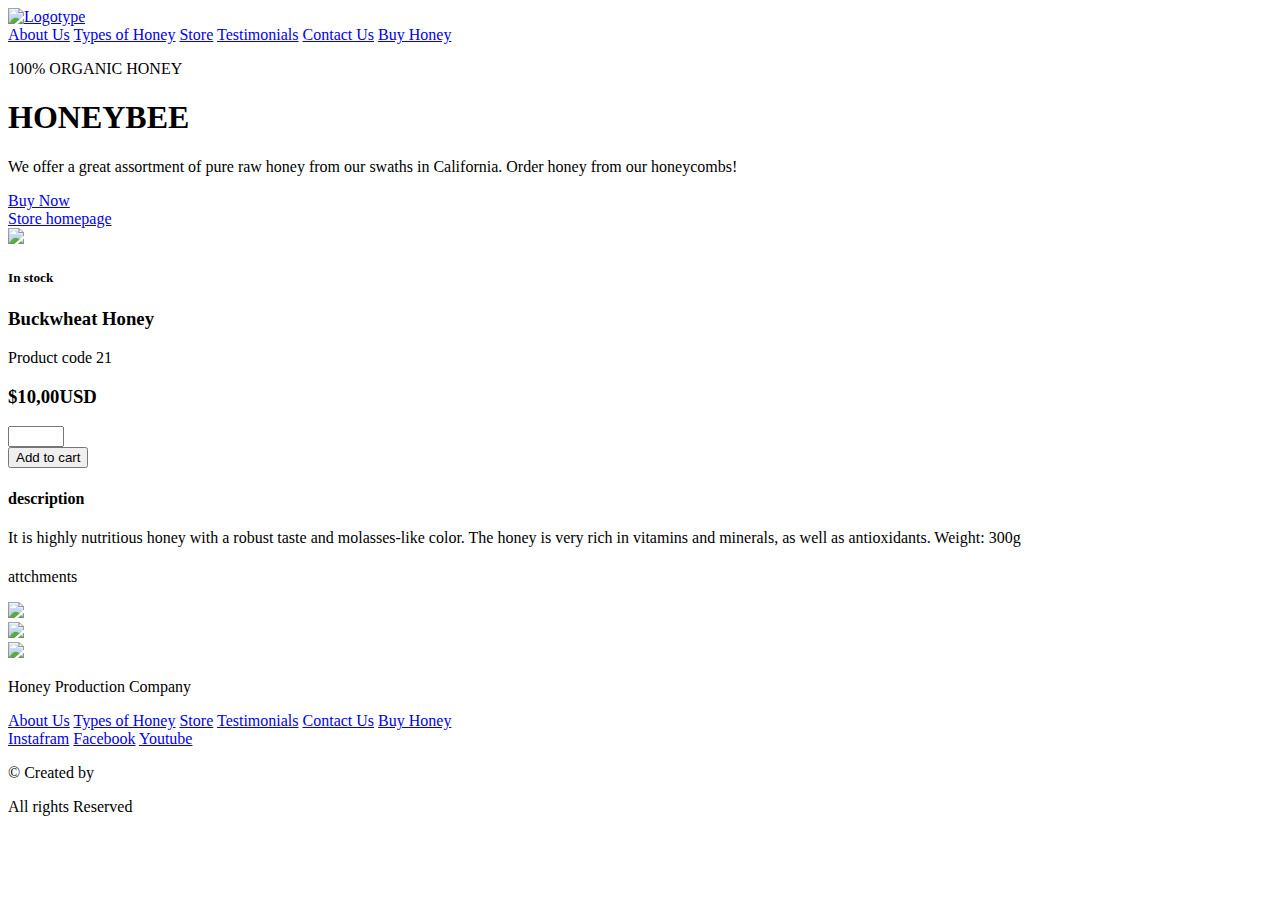
==== buckwheat-honey.html @ 18c8b9ae "changed form" ====
<!DOCTYPE html>
<html lang="en">

<head>
    <meta charset="UTF-8">
    <meta http-equiv="X-UA-Compatible" content="IE=edge">
    <meta name="viewport" content="width=device-width, initial-scale=1.0">
    <title>HoneyBee</title>
    <link rel="shortcut icon" href="img/bee-icon.png" type="image/x-icon">
</head>

    <body>

            <header>
                
                <nav class="top-nav">

                    <a class="logo" href="index.html">
                        <img src="img/logotype.svg" alt="Logotype">
                    </a>

                    <div class="menu">
                        <a href="#about">About Us</a>
                        <a href="#honey-types">Types of Honey</a>
                        <a href="#store">Store</a>
                        <a href="#testimonials">Testimonials</a>
                        <a href="#contacts">Contact Us</a>
                        <a href="#store" class="button outline-button">Buy Honey</a>
                    </div>
                </nav>

                <div class="banner">
                    <p>100% ORGANIC HONEY</p>
                    <h1>HONEYBEE</h1>
                    <p>We offer a great assortment of pure raw honey from our swaths in California. Order honey from our honeycombs!</p>
                    <a href="#store" class="button">Buy Now</a>
                </div>

            </header>

        <div>
            <a href="index.html">Store homepage</a> 
        </div>

        <div>
            <img src="img/types-of-honey/BuckwheatHoney.jpg">
        </div>

        <div>
            <h5>In stock</h5>
        </div>

        <div>
            <h3>Buckwheat Honey</h3>
        </div>

        <div>
            <p>Product code 21</p>
        </div>

        <div>
            <h3>$10,00USD</h3>
        </div>

        <div>
            <form>
                <input type="number" name="quantity" id="quantity" min="1" max="20">
            </form>
        </div>

        <div>
            <button>Add to cart</button>
        </div>

        <div>
            <h4>description</h4>
            <div>
                <p>It is highly nutritious honey with a robust taste and molasses-like color. The honey is very rich in vitamins and minerals, as well as antioxidants. Weight: 300g</p>
            </div>
        </div>

        <div>
            <h4></h4>
            <div>
                <p>attchments</p>
            </div>
        </div>

        <div>
            <img src="img/img/types-of-honey/BuckwheatHoney.jpg">
        </div>

    <footer>

        <div>
            <img src="img/yulia/icon15.jpeg">
        </div>

        <div>
            <img src="img/yulia/bee-icon.png">
        </div>

        <div>
            <p>Honey Production Company</p>
        </div>

        <div class="menu">
            <a href="#about">About Us</a>
            <a href="#honey-types">Types of Honey</a>
            <a href="#store">Store</a>
            <a href="#testimonials">Testimonials</a>
            <a href="#contacts">Contact Us</a>
            <a href="#store" class="button outline-button">Buy Honey</a>
        </div>

        <div class="socnetworks">
            <a href="https://www.facebook.com/">Instafram</a>
            <a href="https://www.instagram.com/">Facebook</a>
            <a href="#https://www.youtube.com/">Youtube</a>
        </div>

        <div>
            <p>© Created by</p>
        </div>

        <div>
            <p>All rights Reserved</p>
        </div>

    </footer>

</body>

</html>
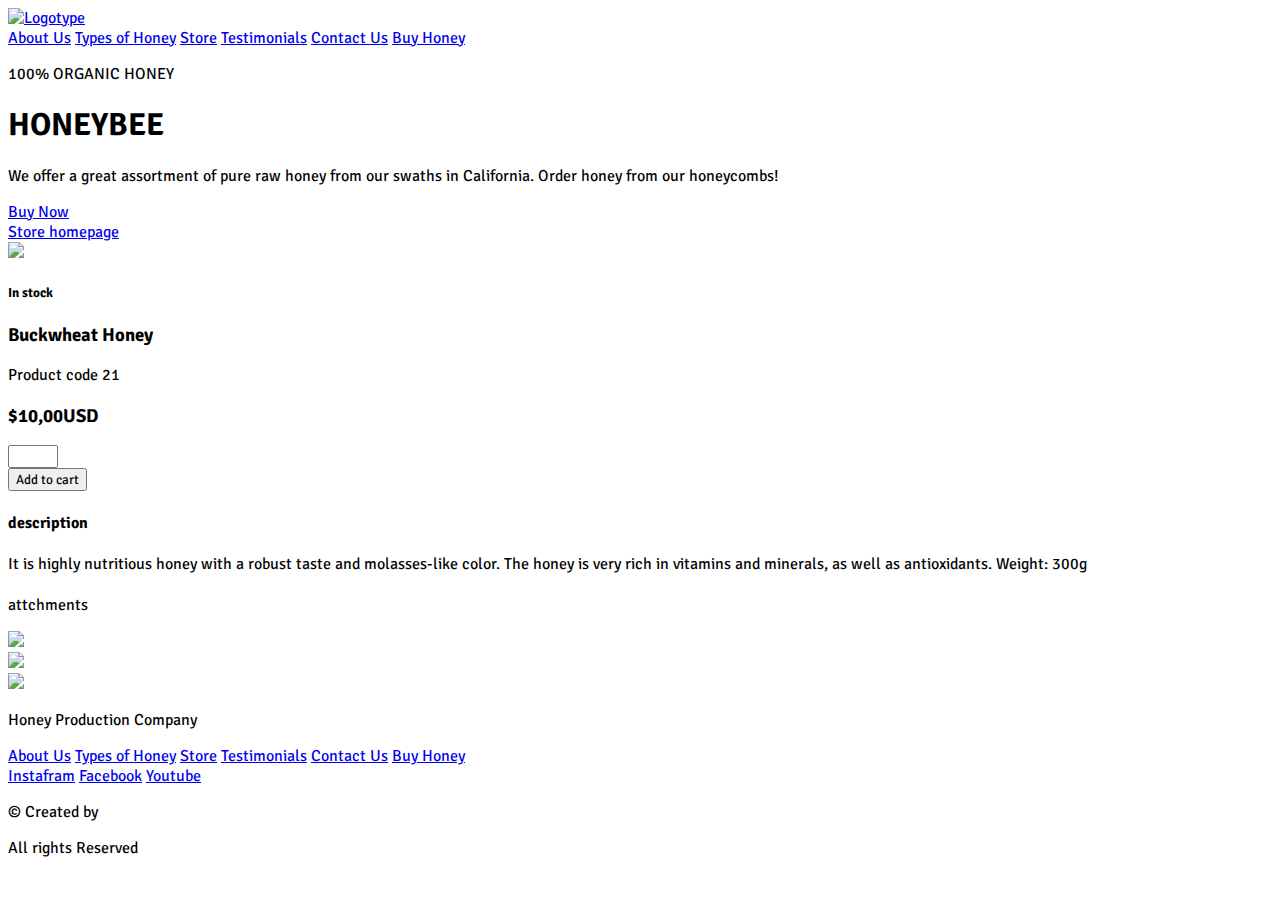
==== commit 7ed4f4ba: "Comment" ====
--- a/buckwheat-honey.html
+++ b/buckwheat-honey.html
@@ -7,6 +7,7 @@
     <meta name="viewport" content="width=device-width, initial-scale=1.0">
     <title>HoneyBee</title>
     <link rel="shortcut icon" href="img/bee-icon.png" type="image/x-icon">
+    <link rel="stylesheet" href="pages.css">
 </head>
 
     <body>
--- a/pages.css
+++ b/pages.css
@@ -0,0 +1,5 @@
+@import url('https://fonts.googleapis.com/css2?family=Signika+Negative:wght@300;400&display=swap');
+
+*{
+    font-family: 'Signika Negative', sans-serif;
+}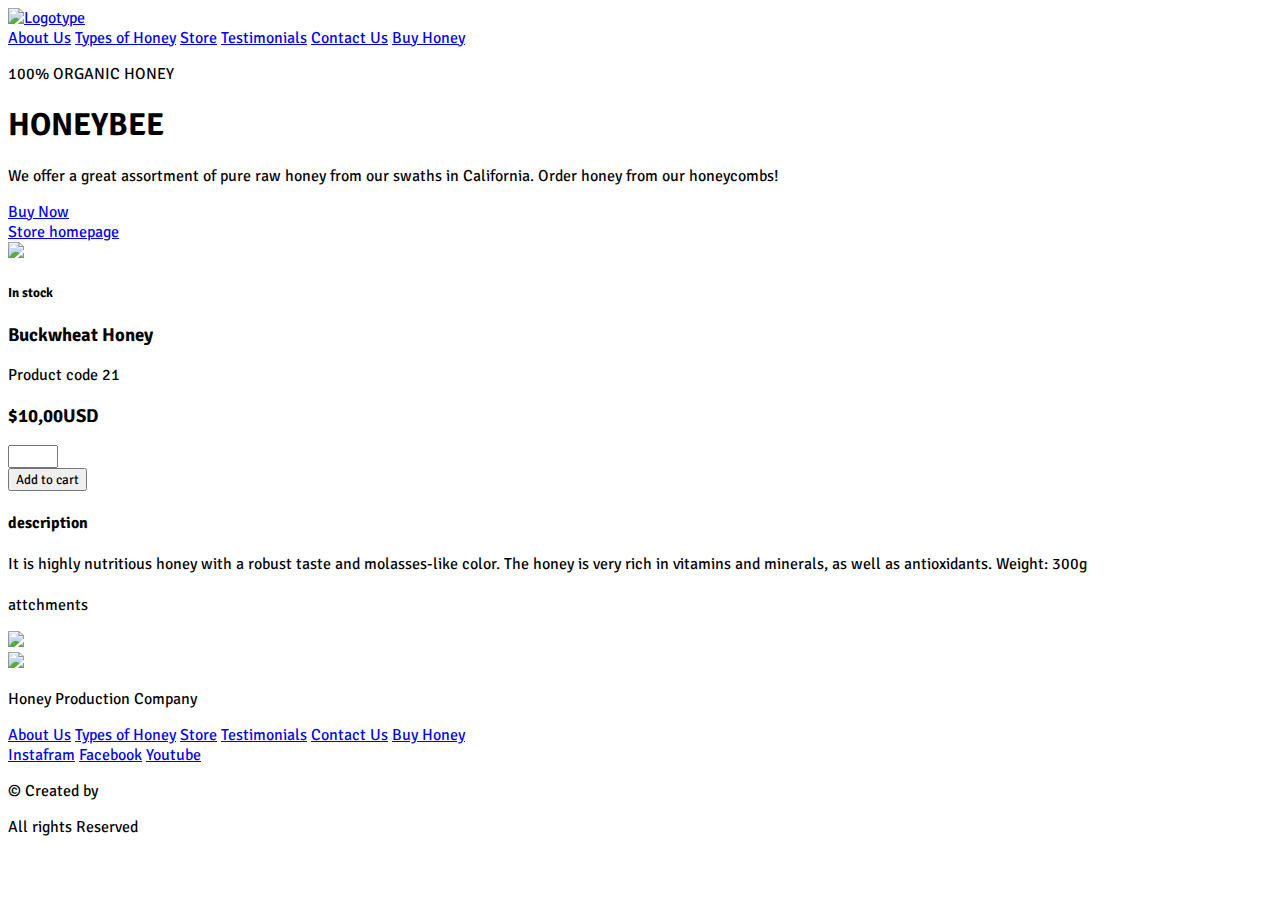
==== commit 955edd38: "Changed images links, moved additional pages css into css folder, renamed one folder with images" ====
--- a/buckwheat-honey.html
+++ b/buckwheat-honey.html
@@ -94,11 +94,7 @@
     <footer>
 
         <div>
-            <img src="img/yulia/icon15.jpeg">
-        </div>
-
-        <div>
-            <img src="img/yulia/bee-icon.png">
+            <img src="img/logotype.svg">
         </div>
 
         <div>
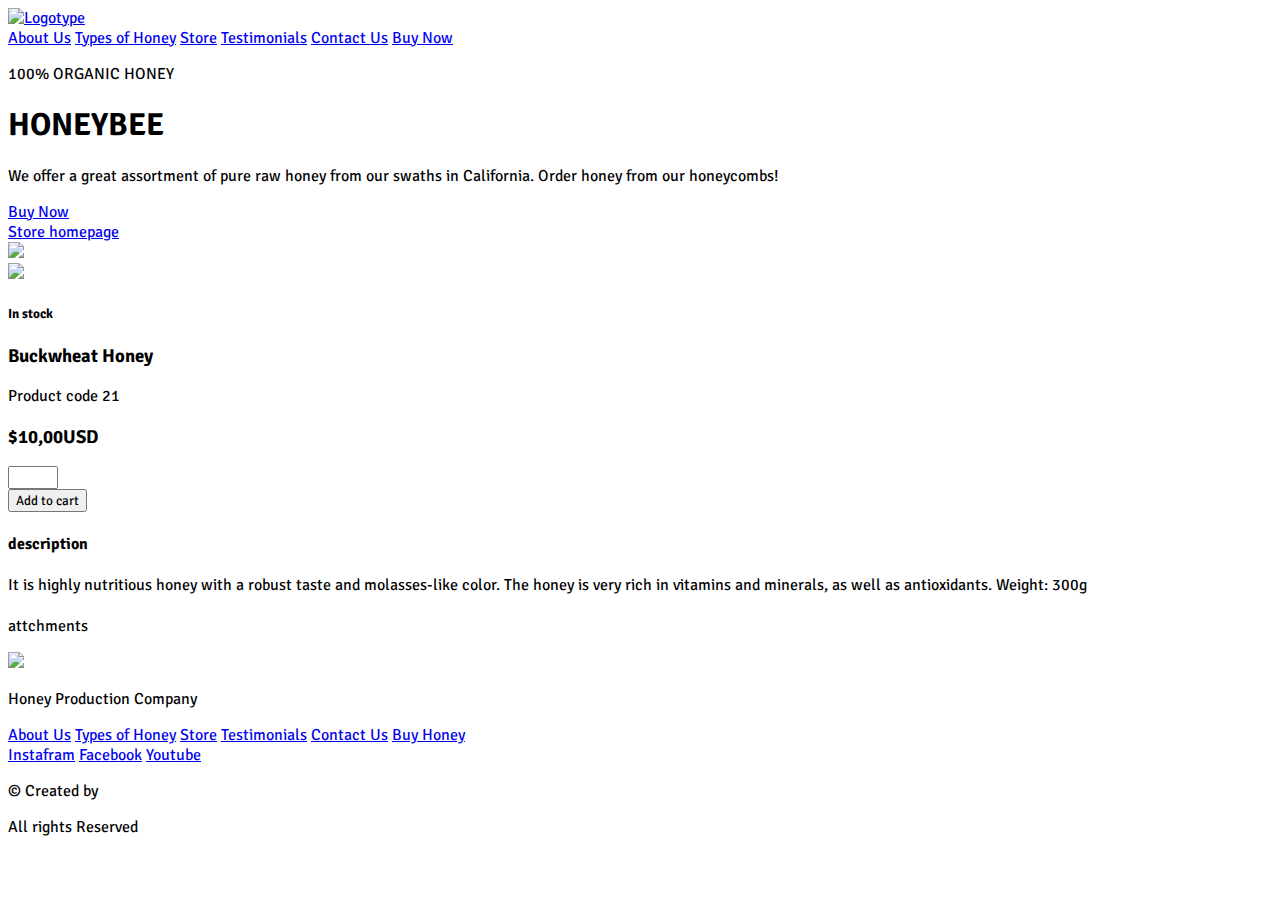
==== commit b6d4de06: "Added some css to additional pages" ====
--- a/buckwheat-honey.html
+++ b/buckwheat-honey.html
@@ -11,96 +11,83 @@
 </head>
 
     <body>
+        <header>
+            <nav class="top-nav">
+                <a class="logo" href="index.html">
+                    <img src="img/logotype.svg" alt="Logotype">
+                </a>
+                <div class="menu">
+                    <a href="#about">About Us</a>
+                    <a href="#honey-types">Types of Honey</a>
+                    <a href="#store">Store</a>
+                    <a href="#testimonials">Testimonials</a>
+                    <a href="#contacts">Contact Us</a>
+                    <a href="#store" class="button outline-button">Buy Now</a>
+                </div>
+            </nav>
+            <div class="banner">
+                <p>100% ORGANIC HONEY</p>
+                <h1 class="maintitle">HONEYBEE</h1>
+                <p>We offer a great assortment of pure raw honey from our swaths in California. Order honey from our honeycombs!</p>
+                <a href="#store" class="button">Buy Now</a>
+            </div>
+        </header>
 
-            <header>
-                
-                <nav class="top-nav">
-
-                    <a class="logo" href="index.html">
-                        <img src="img/logotype.svg" alt="Logotype">
-                    </a>
-
-                    <div class="menu">
-                        <a href="#about">About Us</a>
-                        <a href="#honey-types">Types of Honey</a>
-                        <a href="#store">Store</a>
-                        <a href="#testimonials">Testimonials</a>
-                        <a href="#contacts">Contact Us</a>
-                        <a href="#store" class="button outline-button">Buy Honey</a>
+        <nav class="page-main-part">
+            <div class="page-left-block">
+                <div>
+                    <a href="index.html">Store homepage</a> 
+                </div>
+                <div>
+                    <img src="img/types-of-honey/BuckwheatHoney.jpg">
+                </div>
+                <div>
+                    <img src="img/img/types-of-honey/BuckwheatHoney.jpg">
+                </div>
+            </div>
+            <div class="page-right-block">
+                <div>
+                    <h5>In stock</h5>
+                </div>
+                <div>
+                    <h3>Buckwheat Honey</h3>
+                </div>
+                <div>
+                    <p>Product code 21</p>
+                </div>
+                <div>
+                    <h3>$10,00USD</h3>
+                </div>
+                <div>
+                    <form>
+                        <input type="number" name="quantity" id="quantity" min="1" max="20">
+                    </form>
+                </div>
+                <div>
+                    <button>Add to cart</button>
+                </div>
+                <div>
+                    <h4>description</h4>
+                    <div>
+                        <p>It is highly nutritious honey with a robust taste and molasses-like color. The honey is very rich in vitamins and minerals, as well as antioxidants. Weight: 300g</p>
                     </div>
-                </nav>
-
-                <div class="banner">
-                    <p>100% ORGANIC HONEY</p>
-                    <h1>HONEYBEE</h1>
-                    <p>We offer a great assortment of pure raw honey from our swaths in California. Order honey from our honeycombs!</p>
-                    <a href="#store" class="button">Buy Now</a>
                 </div>
-
-            </header>
-
-        <div>
-            <a href="index.html">Store homepage</a> 
-        </div>
-
-        <div>
-            <img src="img/types-of-honey/BuckwheatHoney.jpg">
-        </div>
-
-        <div>
-            <h5>In stock</h5>
-        </div>
-
-        <div>
-            <h3>Buckwheat Honey</h3>
-        </div>
-
-        <div>
-            <p>Product code 21</p>
-        </div>
-
-        <div>
-            <h3>$10,00USD</h3>
-        </div>
-
-        <div>
-            <form>
-                <input type="number" name="quantity" id="quantity" min="1" max="20">
-            </form>
-        </div>
-
-        <div>
-            <button>Add to cart</button>
-        </div>
-
-        <div>
-            <h4>description</h4>
-            <div>
-                <p>It is highly nutritious honey with a robust taste and molasses-like color. The honey is very rich in vitamins and minerals, as well as antioxidants. Weight: 300g</p>
+                <div>
+                    <h4></h4>
+                    <div>
+                        <p>attchments</p>
+                    </div>
+                </div>
             </div>
-        </div>
-
-        <div>
-            <h4></h4>
-            <div>
-                <p>attchments</p>
-            </div>
-        </div>
-
-        <div>
-            <img src="img/img/types-of-honey/BuckwheatHoney.jpg">
-        </div>
+        </nav>
 
     <footer>
-
         <div>
             <img src="img/logotype.svg">
         </div>
-
         <div>
             <p>Honey Production Company</p>
         </div>
-
         <div class="menu">
             <a href="#about">About Us</a>
             <a href="#honey-types">Types of Honey</a>
@@ -109,21 +96,17 @@
             <a href="#contacts">Contact Us</a>
             <a href="#store" class="button outline-button">Buy Honey</a>
         </div>
-
         <div class="socnetworks">
             <a href="https://www.facebook.com/">Instafram</a>
             <a href="https://www.instagram.com/">Facebook</a>
             <a href="#https://www.youtube.com/">Youtube</a>
         </div>
-
         <div>
             <p>© Created by</p>
         </div>
-
         <div>
             <p>All rights Reserved</p>
         </div>
-
     </footer>
 
 </body>
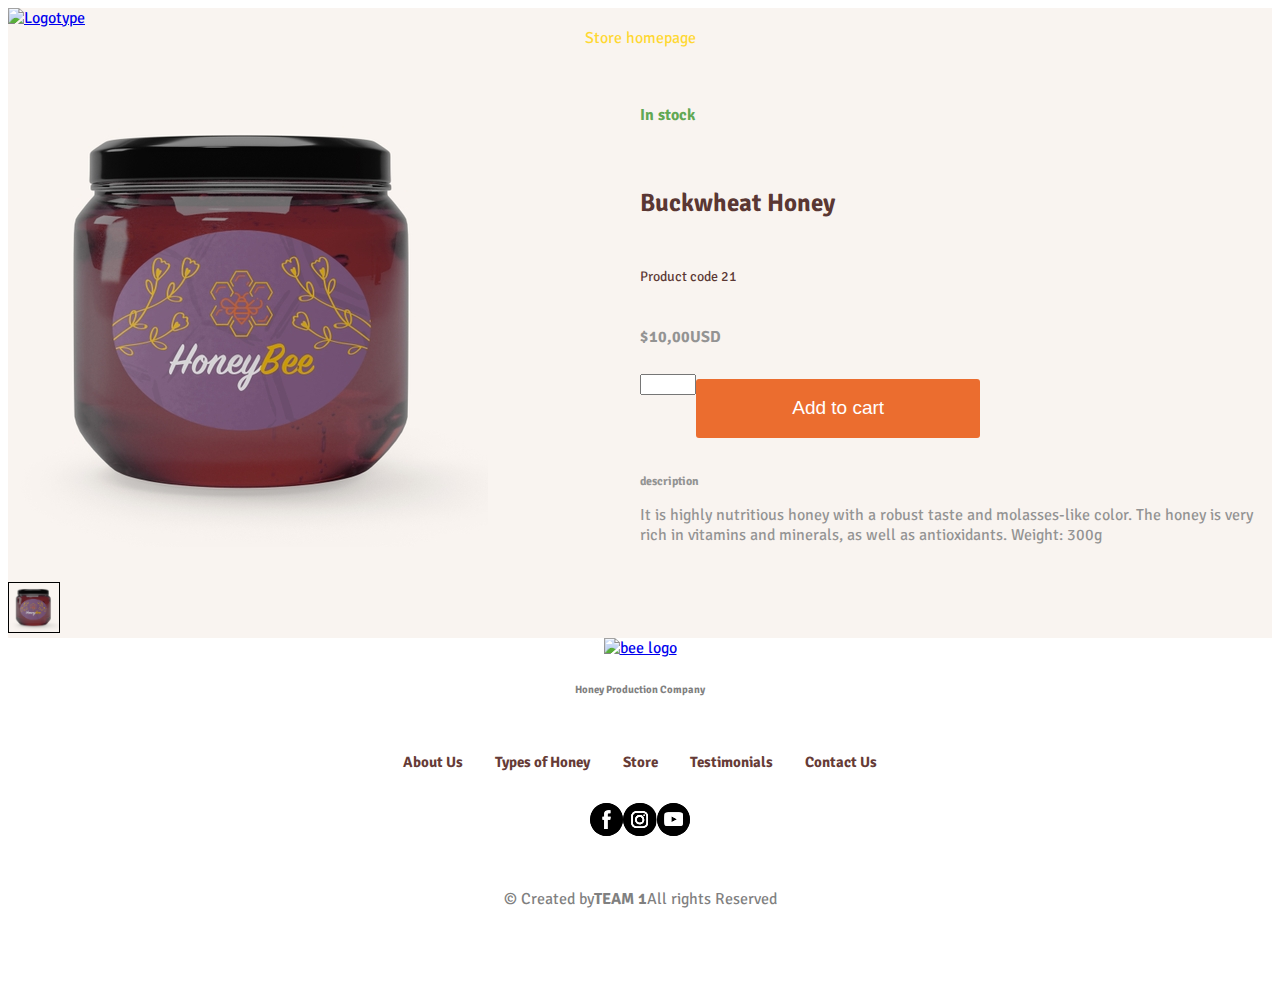
==== commit d2832abf: "buckwheat honey page update" ====
--- a/buckwheat-honey.html
+++ b/buckwheat-honey.html
@@ -5,110 +5,106 @@
     <meta charset="UTF-8">
     <meta http-equiv="X-UA-Compatible" content="IE=edge">
     <meta name="viewport" content="width=device-width, initial-scale=1.0">
-    <title>HoneyBee</title>
+    <title>Wildflower Honey</title>
     <link rel="shortcut icon" href="img/bee-icon.png" type="image/x-icon">
-    <link rel="stylesheet" href="pages.css">
+    <link rel="stylesheet" href="css/pages.css">
+    <link href="https://cdn.jsdelivr.net/npm/bootstrap@5.0.2/dist/css/bootstrap.min.css" rel="stylesheet" integrity="sha384-EVSTQN3/azprG1Anm3QDgpJLIm9Nao0Yz1ztcQTwFspd3yD65VohhpuuCOmLASjC" crossorigin="anonymous">
 </head>
 
-    <body>
-        <header>
-            <nav class="top-nav">
+<body>
+
+       <header class="pages-header">
+        <nav class="top-nav">
+            <div>
                 <a class="logo" href="index.html">
                     <img src="img/logotype.svg" alt="Logotype">
                 </a>
-                <div class="menu">
-                    <a href="#about">About Us</a>
-                    <a href="#honey-types">Types of Honey</a>
-                    <a href="#store">Store</a>
-                    <a href="#testimonials">Testimonials</a>
-                    <a href="#contacts">Contact Us</a>
-                    <a href="#store" class="button outline-button">Buy Now</a>
-                </div>
-            </nav>
-            <div class="banner">
-                <p>100% ORGANIC HONEY</p>
-                <h1 class="maintitle">HONEYBEE</h1>
-                <p>We offer a great assortment of pure raw honey from our swaths in California. Order honey from our honeycombs!</p>
-                <a href="#store" class="button">Buy Now</a>
+                <label class="burger-icon" for="burger-checkbox">☰</label>
+                <input type="checkbox" id="burger-checkbox">
             </div>
-        </header>
+            <div class="menu">
+                <a href="#about">About Us</a>
+                <a href="#honey-types">Types of Honey</a>
+                <a href="#store">Store</a>
+                <a href="#testimonials">Testimonials</a>
+                <a href="#contacts">Contact Us</a>
+                <a href="#store" class="button-outline-button">Buy Now</a>
+            </div>
+        </nav>
+    </header>
 
-        <nav class="page-main-part">
-            <div class="page-left-block">
+
+
+        <div class="addit-page">
+        <div class="main-page-link"><a href="index.html" class="store-homepage-link">Store homepage</a></div>
+
+        <div class="page-big-container">
+        <div class="page-left-block">
+            <div><img src="img/types-of-honey/buckwheat-honey.jpg" class="page-big-image"></div>
+            <div><img src="img/types-of-honey/buckwheat-honey.jpg" class="page-smal-image"></div>
+        </div>
+
+        <div class="page-right-block">
+            <div><h5 class="green-head">In stock</h5></div>
+            <div><h3 class="page-h-three">Buckwheat Honey</h3></div>
+            <div><p class="product-code">Product code 21</p></div>
+            <div><h3 class="product-price">$10,00USD</h3></div>
+            <div class="pages-forms">
+                <form class="pages-forms-element pages-forms-counter"><input type="number" name="quantity" id="quantity" min="1" max="20"></form>
+                <button class="pages-forms-element quote-submit">Add to cart</button>
+            </div>
+            <div>
+                <h4 class="product-descr">description</h4>
                 <div>
-                    <a href="index.html">Store homepage</a> 
-                </div>
-                <div>
-                    <img src="img/types-of-honey/BuckwheatHoney.jpg">
-                </div>
-                <div>
-                    <img src="img/img/types-of-honey/BuckwheatHoney.jpg">
+                    <p class="product-text">It is highly nutritious honey with a robust taste and molasses-like color. The honey is very rich in vitamins and minerals, as well as antioxidants. Weight: 300g</p>
                 </div>
             </div>
-            <div class="page-right-block">
-                <div>
-                    <h5>In stock</h5>
-                </div>
-                <div>
-                    <h3>Buckwheat Honey</h3>
-                </div>
-                <div>
-                    <p>Product code 21</p>
-                </div>
-                <div>
-                    <h3>$10,00USD</h3>
-                </div>
-                <div>
-                    <form>
-                        <input type="number" name="quantity" id="quantity" min="1" max="20">
-                    </form>
-                </div>
-                <div>
-                    <button>Add to cart</button>
-                </div>
-                <div>
-                    <h4>description</h4>
-                    <div>
-                        <p>It is highly nutritious honey with a robust taste and molasses-like color. The honey is very rich in vitamins and minerals, as well as antioxidants. Weight: 300g</p>
-                    </div>
-                </div>
-                <div>
-                    <h4></h4>
-                    <div>
-                        <p>attchments</p>
-                    </div>
-                </div>
+            <div>
+                <h4></h4>
             </div>
-        </nav>
+        </div>
+      </div>      
+    </div>
 
-    <footer>
-        <div>
-            <img src="img/logotype.svg">
-        </div>
-        <div>
-            <p>Honey Production Company</p>
-        </div>
-        <div class="menu">
+
+       <!--Copied footer made by Chris-->
+    <footer class="footercontainer">
+        <div class=footer>
+            <div>
+            <a href="index.html">
+            <img src="https://res2.weblium.site/res/60a4daed05e9ab0021e47c55/60a598d86b355600215451a2" alt="bee logo">
+            </a>
+            </div>
+    <h6 class="footerheader">Honey Production Company</h6>
+    <nav>
+        <div class="footermenu">
             <a href="#about">About Us</a>
             <a href="#honey-types">Types of Honey</a>
             <a href="#store">Store</a>
             <a href="#testimonials">Testimonials</a>
             <a href="#contacts">Contact Us</a>
-            <a href="#store" class="button outline-button">Buy Honey</a>
         </div>
-        <div class="socnetworks">
-            <a href="https://www.facebook.com/">Instafram</a>
-            <a href="https://www.instagram.com/">Facebook</a>
-            <a href="#https://www.youtube.com/">Youtube</a>
+        
+        <div class=footersocial>
+            <a href="facebook.com">
+                <a style="width:38px;height:38px;color:#eb6d2f" rel="noopener noreferrer" target="_blank" href="https://facebook.com/" class="social-icons__icon_1W1"><svg class="si60e0925212eaa40021d4f4405ceab08fcbb349b29f33c5b67aeaa4371625330266172 svgIcon_1J7 filled_Qbi" viewBox="0 0 32 32" style="border-radius:50%"><path class="outer_bDW" d="M32 0H0V32H32V0ZM16.9133 25H13.6383V16.0044H12V13.1936H13.6383V10.9374H13.6443C13.7014 8.9864 14.3604 7.129 17.5674 7.0126V7H19.6171V9.8108H17.9447C17.3379 9.8108 16.9133 10.5002 16.9133 11.1568V13.1936H19.8561L19.3702 16.0044H16.9133V25Z"></path><path d="M16,31 C24.2842712,31 31,24.2842712 31,16 C31,7.71572875 24.2842712,1 16,1 C7.71572875,1 1,7.71572875 1,16 C1,24.2842712 7.71572875,31 16,31 Z M16,32 C7.163444,32 0,24.836556 0,16 C0,7.163444 7.163444,0 16,0 C24.836556,0 32,7.163444 32,16 C32,24.836556 24.836556,32 16,32 Z" class="border_2yy"></path><path class="logo_2gS" d="M13.6383 25H16.9133V16.0044H19.3702L19.8561 13.1936H16.9133V11.1568C16.9133 10.5002 17.3379 9.8108 17.9447 9.8108H19.6171V7H17.5674V7.0126C14.3604 7.129 13.7014 8.9864 13.6443 10.9374H13.6383V13.1936H12V16.0044H13.6383V25Z" style="color:#ffffff;fill:#ffffff"></path></svg></a>
+            </a>
+            <a href="instagram.com">
+                <a style="width:38px;height:38px;color:#eb6d2f" rel="noopener noreferrer" target="_blank" href="https://instagram.com/" class="social-icons__icon_1W1"><svg class="si60e0925212eaa40021d4f4405ceab08fcbb349b29f33c5b67aeaa4371625330266172 svgIcon_1J7 filled_Qbi" viewBox="0 0 32 32" style="border-radius:50%"><g><path class="outer_bDW" d="M0,0 L32,0 L32,32 L0,32 L0,0 Z M12.7045454,8 C10.1221593,8 8,10.1193185 8,12.7045454 L8,19.2954545 C8,21.8778407 10.1193185,24 12.7045454,24 L19.2954545,24 C21.8778407,24 24,21.8806822 24,19.2954545 L24,12.7045454 C24,10.1221593 21.8806822,8 19.2954545,8 L12.7045454,8 Z M12.7045454,9.45454545 L19.2954545,9.45454545 C21.0937498,9.45454545 22.5454545,10.9062502 22.5454545,12.7045454 L22.5454545,19.2954545 C22.5454545,21.0937498 21.0937498,22.5454545 19.2954545,22.5454545 L12.7045454,22.5454545 C10.9062502,22.5454545 9.45454545,21.0937498 9.45454545,19.2954545 L9.45454545,12.7045454 C9.45454545,10.9062502 10.9062502,9.45454545 12.7045454,9.45454545 Z M20.2954545,11.0454545 C19.9289774,11.0454545 19.6363636,11.3380684 19.6363636,11.7045454 C19.6363636,12.0710225 19.9289774,12.3636364 20.2954545,12.3636364 C20.6619316,12.3636364 20.9545454,12.0710225 20.9545454,11.7045454 C20.9545454,11.3380684 20.6619316,11.0454545 20.2954545,11.0454545 Z M16,11.6363636 C13.599432,11.6363636 11.6363636,13.599432 11.6363636,16 C11.6363636,18.400568 13.599432,20.3636364 16,20.3636364 C18.400568,20.3636364 20.3636364,18.400568 20.3636364,16 C20.3636364,13.599432 18.400568,11.6363636 16,11.6363636 Z M16,13.0909091 C17.6164771,13.0909091 18.9090909,14.3835229 18.9090909,16 C18.9090909,17.6164771 17.6164771,18.9090909 16,18.9090909 C14.3835229,18.9090909 13.0909091,17.6164771 13.0909091,16 C13.0909091,14.3835229 14.3835229,13.0909091 16,13.0909091 Z"></path><path class="insta-mask-hover_2Yt" style="fill:url(#si60e0925212eaa40021d4f4405ceab08fcbb349b29f33c5b67aeaa4371625330266172instagramhover)" d="M0,0 L32,0 L32,32 L0,32 L0,0 Z M12.7045454,8 C10.1221593,8 8,10.1193185 8,12.7045454 L8,19.2954545 C8,21.8778407 10.1193185,24 12.7045454,24 L19.2954545,24 C21.8778407,24 24,21.8806822 24,19.2954545 L24,12.7045454 C24,10.1221593 21.8806822,8 19.2954545,8 L12.7045454,8 Z M12.7045454,9.45454545 L19.2954545,9.45454545 C21.0937498,9.45454545 22.5454545,10.9062502 22.5454545,12.7045454 L22.5454545,19.2954545 C22.5454545,21.0937498 21.0937498,22.5454545 19.2954545,22.5454545 L12.7045454,22.5454545 C10.9062502,22.5454545 9.45454545,21.0937498 9.45454545,19.2954545 L9.45454545,12.7045454 C9.45454545,10.9062502 10.9062502,9.45454545 12.7045454,9.45454545 Z M20.2954545,11.0454545 C19.9289774,11.0454545 19.6363636,11.3380684 19.6363636,11.7045454 C19.6363636,12.0710225 19.9289774,12.3636364 20.2954545,12.3636364 C20.6619316,12.3636364 20.9545454,12.0710225 20.9545454,11.7045454 C20.9545454,11.3380684 20.6619316,11.0454545 20.2954545,11.0454545 Z M16,11.6363636 C13.599432,11.6363636 11.6363636,13.599432 11.6363636,16 C11.6363636,18.400568 13.599432,20.3636364 16,20.3636364 C18.400568,20.3636364 20.3636364,18.400568 20.3636364,16 C20.3636364,13.599432 18.400568,11.6363636 16,11.6363636 Z M16,13.0909091 C17.6164771,13.0909091 18.9090909,14.3835229 18.9090909,16 C18.9090909,17.6164771 17.6164771,18.9090909 16,18.9090909 C14.3835229,18.9090909 13.0909091,17.6164771 13.0909091,16 C13.0909091,14.3835229 14.3835229,13.0909091 16,13.0909091 Z"></path></g><path d="M16,31 C24.2842712,31 31,24.2842712 31,16 C31,7.71572875 24.2842712,1 16,1 C7.71572875,1 1,7.71572875 1,16 C1,24.2842712 7.71572875,31 16,31 Z M16,32 C7.163444,32 0,24.836556 0,16 C0,7.163444 7.163444,0 16,0 C24.836556,0 32,7.163444 32,16 C32,24.836556 24.836556,32 16,32 Z" class="border_2yy"></path><g><path class="logo_2gS" style="fill:#ffffff;color:#ffffff" d="M12.7045454,8 C10.1221593,8 8,10.1193185 8,12.7045454 L8,19.2954545 C8,21.8778407 10.1193185,24 12.7045454,24 L19.2954545,24 C21.8778407,24 24,21.8806822 24,19.2954545 L24,12.7045454 C24,10.1221593 21.8806822,8 19.2954545,8 L12.7045454,8 Z M12.7045454,9.45454545 L19.2954545,9.45454545 C21.0937498,9.45454545 22.5454545,10.9062502 22.5454545,12.7045454 L22.5454545,19.2954545 C22.5454545,21.0937498 21.0937498,22.5454545 19.2954545,22.5454545 L12.7045454,22.5454545 C10.9062502,22.5454545 9.45454545,21.0937498 9.45454545,19.2954545 L9.45454545,12.7045454 C9.45454545,10.9062502 10.9062502,9.45454545 12.7045454,9.45454545 Z M20.2954545,11.0454545 C19.9289774,11.0454545 19.6363636,11.3380684 19.6363636,11.7045454 C19.6363636,12.0710225 19.9289774,12.3636364 20.2954545,12.3636364 C20.6619316,12.3636364 20.9545454,12.0710225 20.9545454,11.7045454 C20.9545454,11.3380684 20.6619316,11.0454545 20.2954545,11.0454545 Z M16,11.6363636 C13.599432,11.6363636 11.6363636,13.599432 11.6363636,16 C11.6363636,18.400568 13.599432,20.3636364 16,20.3636364 C18.400568,20.3636364 20.3636364,18.400568 20.3636364,16 C20.3636364,13.599432 18.400568,11.6363636 16,11.6363636 Z M16,13.0909091 C17.6164771,13.0909091 18.9090909,14.3835229 18.9090909,16 C18.9090909,17.6164771 17.6164771,18.9090909 16,18.9090909 C14.3835229,18.9090909 13.0909091,17.6164771 13.0909091,16 C13.0909091,14.3835229 14.3835229,13.0909091 16,13.0909091 Z"></path><path class="insta-mask-logo-hover_19f" style="fill:#ffffff;color:#ffffff" d="M12.7045454,8 C10.1221593,8 8,10.1193185 8,12.7045454 L8,19.2954545 C8,21.8778407 10.1193185,24 12.7045454,24 L19.2954545,24 C21.8778407,24 24,21.8806822 24,19.2954545 L24,12.7045454 C24,10.1221593 21.8806822,8 19.2954545,8 L12.7045454,8 Z M12.7045454,9.45454545 L19.2954545,9.45454545 C21.0937498,9.45454545 22.5454545,10.9062502 22.5454545,12.7045454 L22.5454545,19.2954545 C22.5454545,21.0937498 21.0937498,22.5454545 19.2954545,22.5454545 L12.7045454,22.5454545 C10.9062502,22.5454545 9.45454545,21.0937498 9.45454545,19.2954545 L9.45454545,12.7045454 C9.45454545,10.9062502 10.9062502,9.45454545 12.7045454,9.45454545 Z M20.2954545,11.0454545 C19.9289774,11.0454545 19.6363636,11.3380684 19.6363636,11.7045454 C19.6363636,12.0710225 19.9289774,12.3636364 20.2954545,12.3636364 C20.6619316,12.3636364 20.9545454,12.0710225 20.9545454,11.7045454 C20.9545454,11.3380684 20.6619316,11.0454545 20.2954545,11.0454545 Z M16,11.6363636 C13.599432,11.6363636 11.6363636,13.599432 11.6363636,16 C11.6363636,18.400568 13.599432,20.3636364 16,20.3636364 C18.400568,20.3636364 20.3636364,18.400568 20.3636364,16 C20.3636364,13.599432 18.400568,11.6363636 16,11.6363636 Z M16,13.0909091 C17.6164771,13.0909091 18.9090909,14.3835229 18.9090909,16 C18.9090909,17.6164771 17.6164771,18.9090909 16,18.9090909 C14.3835229,18.9090909 13.0909091,17.6164771 13.0909091,16 C13.0909091,14.3835229 14.3835229,13.0909091 16,13.0909091 Z"></path></g></svg></a>
+            </a>
+            <a href="youtube.com">
+                <a style="width:38px;height:38px;color:#eb6d2f" rel="noopener noreferrer" target="_blank" href="https://youtube.com/" class="social-icons__icon_1W1"><svg class="si60e0925212eaa40021d4f4405ceab08fcbb349b29f33c5b67aeaa4371625330266172 svgIcon_1J7 filled_Qbi" viewBox="0 0 32 32" style="border-radius:50%"><path class="outer_bDW" d="M0,0 L32,0 L32,32 L0,32 L0,0 Z M24.8319297,11.4874563 C24.6803369,10.1603684 24.3639692,9.77357894 24.1398754,9.59352174 C23.7839619,9.31343284 23.1380446,9.21340113 22.2746246,9.15338207 C20.8905163,9.06001905 18.537532,9 16,9 C13.455877,9 11.1094837,9.05335028 9.72537529,9.15338207 C8.86195533,9.21340113 8.21603808,9.31343284 7.8601245,9.59352174 C7.63603076,9.77357894 7.32625412,10.1603684 7.1680703,11.4874563 C6.94397657,13.4013973 6.94397657,17.7627818 7.1680703,19.6767227 C7.32625412,21.0038107 7.63603076,21.3906002 7.8601245,21.5706573 C8.21603808,21.8507463 8.86195533,21.950778 9.72537529,22.0107971 C11.1094837,22.1041601 13.455877,22.164179 16,22.164179 C18.544123,22.164179 20.8905163,22.1041601 22.2746246,22.0107971 C23.1380446,21.950778 23.7839619,21.8507463 24.1398754,21.5706573 C24.3639692,21.3972689 24.6737458,21.0038107 24.8319297,19.6767227 C25.0560234,17.7627818 25.0560234,13.4013973 24.8319297,11.4874563 Z M13.8249725,18.4429978 L13.8249725,12.7145125 L19.2559502,15.5754208 L13.8249725,18.4429978 Z"></path><path d="M16,31 C24.2842712,31 31,24.2842712 31,16 C31,7.71572875 24.2842712,1 16,1 C7.71572875,1 1,7.71572875 1,16 C1,24.2842712 7.71572875,31 16,31 Z M16,32 C7.163444,32 0,24.836556 0,16 C0,7.163444 7.163444,0 16,0 C24.836556,0 32,7.163444 32,16 C32,24.836556 24.836556,32 16,32 Z" class="border_2yy"></path><path class="logo_2gS" d="M24.8319297,11.4874563 C24.6803369,10.1603684 24.3639692,9.77357894 24.1398754,9.59352174 C23.7839619,9.31343284 23.1380446,9.21340113 22.2746246,9.15338207 C20.8905163,9.06001905 18.537532,9 16,9 C13.455877,9 11.1094837,9.05335028 9.72537529,9.15338207 C8.86195533,9.21340113 8.21603808,9.31343284 7.8601245,9.59352174 C7.63603076,9.77357894 7.32625412,10.1603684 7.1680703,11.4874563 C6.94397657,13.4013973 6.94397657,17.7627818 7.1680703,19.6767227 C7.32625412,21.0038107 7.63603076,21.3906002 7.8601245,21.5706573 C8.21603808,21.8507463 8.86195533,21.950778 9.72537529,22.0107971 C11.1094837,22.1041601 13.455877,22.164179 16,22.164179 C18.544123,22.164179 20.8905163,22.1041601 22.2746246,22.0107971 C23.1380446,21.950778 23.7839619,21.8507463 24.1398754,21.5706573 C24.3639692,21.3972689 24.6737458,21.0038107 24.8319297,19.6767227 C25.0560234,17.7627818 25.0560234,13.4013973 24.8319297,11.4874563 Z M13.8249725,18.4429978 L13.8249725,12.7145125 L19.2559502,15.5754208 L13.8249725,18.4429978 Z" style="color:#ffffff;fill:#ffffff"></path></svg></a>
+            </a>
+        </div>      
+        <div class="footercreatedby">
+        <p>© Created by </p>
+        <p class="team1"> TEAM 1 </p>
+        <p> All rights Reserved</p>
         </div>
-        <div>
-            <p>© Created by</p>
-        </div>
-        <div>
-            <p>All rights Reserved</p>
-        </div>
+        <p class="datetime"> <span id="datetime"></span></p>
+    </nav>
+    </div>
     </footer>
-
 </body>
 
-</html>+</html>
--- a/css/pages.css
+++ b/css/pages.css
@@ -0,0 +1,268 @@
+@import url('https://fonts.googleapis.com/css2?family=Signika+Negative:wght@300;400&display=swap');
+
+:root{
+  font-family: 'Signika Negative', sans-serif;
+  margin: auto;
+}
+
+/* Header css was copied from Anna's part */
+
+header .logo img{
+width: 200px;
+height: auto;
+}
+
+.burger-icon {
+font-size: 2.5rem;
+padding-left: 200px;
+align-items: left;
+cursor: pointer;
+}
+#burger-checkbox {
+display: none;
+align-items: center;
+padding-bottom: 15px;
+height: auto;
+}
+
+header .menu {
+padding: 50px;
+display: none;
+font-weight: bold;
+background-color: var(--background); 
+}
+
+input:checked ~ .menu {
+display: block;  
+} 
+@media (min-width: 700px) {
+.burger-icon {
+    display: none;}
+} 
+header .menu a{
+display: block;
+text-decoration: none;
+color: var(--main-color);
+text-align: center;
+margin-left: 30px;
+}
+
+
+header .menu a:hover{
+color: var(--hover-color);
+}
+
+.pages-header{
+ background-color: #F9F4F0;
+}
+
+
+  /* Main block */
+/*/////////////////////////////////////////////////////////////////////////////////////////////////////////////////////////*/
+@media (min-width: 767px) {
+  .page-big-container{
+    display: grid;
+    grid-template-columns: 1fr 1fr;
+  }
+  .page-main-part{
+    display: flex;
+    flex-direction: column;
+  }
+  .pages-forms{
+    display: flex;
+    flex-direction: row;
+  }
+}
+
+.addit-page{
+  display: flex;
+  align-items: center;
+  justify-content: center;
+  flex-direction: column;
+  background-color: #F9F4F0;
+}
+
+.page-main-part{
+
+  
+  }
+
+.page-left-block{
+    display: grid;
+
+}
+
+.page-right-block{
+    display: grid;
+
+}
+
+.main-page-link{
+  display: grid;
+
+}
+
+.page-big-image{
+   max-width: 100%;
+  height: auto; 
+}
+
+.page-smal-image{
+  width: 50px;
+  border: 1px solid black;
+  margin-top: 30px;
+}
+
+.store-homepage-link{
+  display: flex;
+  align-items: flex-start;
+  text-decoration: none;
+  color: #ffd832;
+  text-align: left;
+  margin-bottom: 30px;
+}
+
+.green-head{
+ font-size: 16px;
+  color: #61a854;
+}
+
+.page-h-three{
+  font-size: 25px;
+  color: #5a3733;
+}
+
+.product-code{
+  font-size: 14px; 
+  color: #5a3733;
+}
+
+.product-price{
+  font-size: 16px;
+      color: #939393;
+}
+
+.pages-forms-counter{
+  value: 1;
+}
+
+.product-descr{
+  font-size: 12px;
+  color: #939393;
+}
+
+.product-text{
+  font-size: 16px;
+  color: #939393;
+  margin-bottom: 50px;
+}
+
+.quote-submit {
+  padding: 13px 15px;
+  margin: 5px 0 20px 0;
+  font-size: 19px;
+  color: white;
+  background-color: #eb6d2f;
+  cursor: pointer;
+  border: none;
+  border-radius: 3px;
+  width: 45%;
+}
+
+.quote-submit:hover {
+  background-color: rgb(248, 187, 20);
+  color: white;
+}
+
+.footercontainer{
+  background-image: url(https://res2.weblium.site/res/60a4daed05e9ab0021e47c55/60a6253e05e9ab0021e6d36f_optimized_2327.webp);
+  background-size: cover;
+  min-height: 350px;
+  background-repeat: no-repeat;
+  text-align: center;
+}
+.footerheader{
+  color: grey;
+  font-weight:bold;
+}
+.footer{
+  display: flex;
+  justify-content: center;
+  flex-direction: column;
+}
+.footermenu{
+  display:flex;
+  justify-content: space-between;
+  justify-content: space-around;
+  margin-left: 30%;
+  margin-right: 30%;
+}
+.footersocial{
+  display: flex;
+  justify-content: center;
+  flex-direction: row;
+  width: 100px;
+  margin-bottom: 2rem;
+  margin-left: auto;
+  margin-right: auto;
+}
+.footercreatedby{
+  display:flex;
+  justify-content:center;
+  color:grey;
+  
+}
+.team1{
+  font-weight:bold;
+  color:grey;
+}
+@media (max-width: 767px){
+  .footermenu{
+    display: flex;
+    flex-direction: column;
+  }
+}
+.footermenu a {
+  color:#663B36;
+  text-decoration: none;
+  margin-top: 2rem;
+  margin-bottom: 2rem;
+  font-weight: bold;
+  font-size: 15px;
+}
+.footersocial a {
+  color:#663B36;
+  text-decoration: none;
+  font-weight: bold;
+}
+.footermenu a:hover{
+  color:#eb6d2f;
+}
+.outer_bDW:hover{
+  color:green;
+}
+.team1:hover{
+  color:#eb6d2f;
+  transition: 01s ease-out;
+}
+
+.playbutton{
+  color: #eb6d2f;
+  width: 100px;
+  margin-left: auto;
+  margin-right: auto;
+  margin-top: auto;
+  border: 5px solid black;
+  border-radius: 50%;
+  fill: currentColor;
+}
+.playbutton:hover{
+  color: white;
+  transition: 05s ease-out;
+}
+.whychooseuscolumns img{
+  float: left;
+}
+.whychooseuscolumns{
+  margin: 40px 40px 40px 40px;
+}
